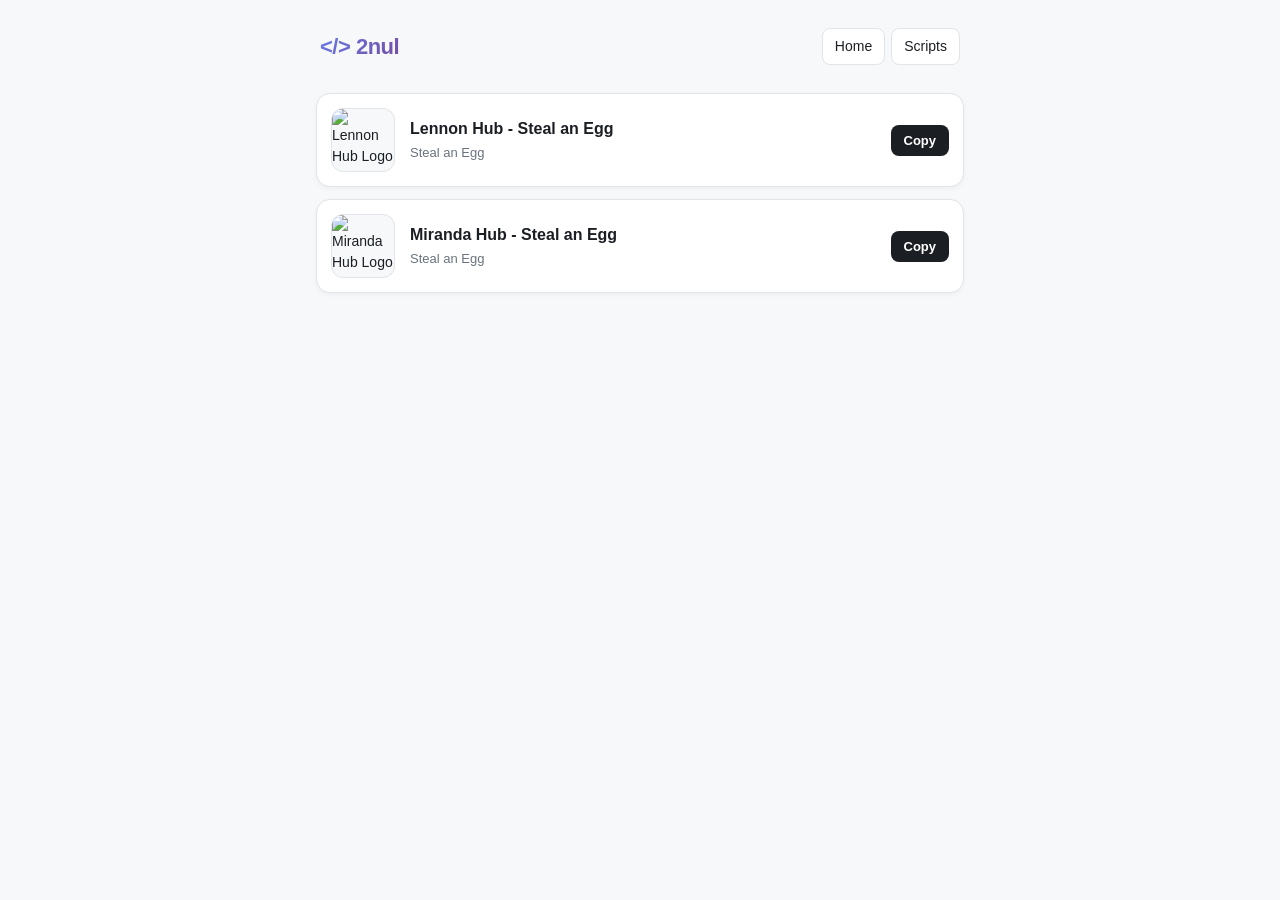
==== scripts.html @ 5e8f92f2 "Create scripts.html" ====
<!DOCTYPE html>
<html>
<head>
<meta http-equiv="Content-Type" content="text/html; charset=UTF-8">

<meta name="color-scheme" content="light dark">
<title>Scripts - 2nul's script repository</title>

<script src="https://cdn.jsdelivr.net/npm/sweetalert2@11"></script>

<style>
:root {
  --gradient-main: linear-gradient(135deg, #667eea, #764ba2);
  --text: #1B1F23;
  --muted: #6A737D;
  --border: #E1E4E8;
  --card: #FFFFFF;
  --bg: #F6F8FA;
  --transition: 0.2s ease;
}

* {
  box-sizing: border-box;
}

body {
  color: var(--text);
  background: var(--bg);
  font-size: 14px;
  font-family: -apple-system, "Segoe UI", Helvetica, Arial, sans-serif;
  line-height: 1.5;
  max-width: 680px;
  margin: 28px auto;
  padding: 0 16px;
}

.navbar {
  display: flex;
  justify-content: space-between;
  align-items: center;
  padding: 0 4px;
  margin-bottom: 28px;
}

.navbar-brand {
  font-size: 22px;
  font-weight: 800;
  letter-spacing: -0.5px;
  text-decoration: none;
  background: var(--gradient-main);
  -webkit-background-clip: text;
  -webkit-text-fill-color: transparent;
  display: flex;
  align-items: center;
  gap: 8px;
  transition: var(--transition);
}

.navbar-brand:hover {
  opacity: 0.75;
}

nav {
  display: flex;
  gap: 6px;
}

nav a {
  color: var(--text);
  text-decoration: none;
  padding: 7px 12px;
  border: 1px solid var(--border);
  border-radius: 8px;
  background: var(--card);
  transition: var(--transition);
}

nav a:hover {
  background: #F0F2F4;
  border-color: #D0D7DE;
}

.scripts {
  display: flex;
  flex-direction: column;
  gap: 12px;
}

.card {
  display: flex;
  align-items: center;
  gap: 15px;
  padding: 14px;
  border: 1px solid var(--border);
  border-radius: 14px;
  background: var(--card);
  box-shadow: 0 2px 5px rgba(27, 31, 35, 0.04);
  transition: transform var(--transition),
              box-shadow var(--transition),
              border-color var(--transition);
}

.card:hover {
  transform: translateY(-2px);
  border-color: #D0D7DE;
  box-shadow: 0 8px 20px rgba(27, 31, 35, 0.08);
}

.script-logo {
  width: 64px;
  height: 64px;
  flex-shrink: 0;
  object-fit: cover;
  border-radius: 12px;
  border: 1px solid var(--border);
  background: #F6F8FA;
}

.card-content {
  flex: 1;
  min-width: 0;
  text-align: left;
}

.script-title {
  font-size: 16px;
  font-weight: 650;
  margin: 0 0 2px;
  color: var(--text);
}

.game {
  color: var(--muted);
  font-size: 13px;
  margin: 0;
}

.copy-btn {
  flex-shrink: 0;
  color: white;
  border: none;
  border-radius: 8px;
  background: #1B1F23;
  padding: 8px 13px;
  cursor: pointer;
  font-size: 13px;
  font-weight: 600;
  font-family: inherit;
  transition: var(--transition);
}

.copy-btn:hover {
  background: #30363D;
  transform: translateY(-1px);
}

.copy-btn:active {
  transform: translateY(0);
}

@media (max-width: 520px) {
  body {
    margin-top: 20px;
  }

  .navbar {
    margin-bottom: 20px;
  }

  .card {
    padding: 12px;
    gap: 12px;
  }

  .script-logo {
    width: 54px;
    height: 54px;
    border-radius: 10px;
  }

  .script-title {
    font-size: 14px;
  }

  .game {
    font-size: 12px;
  }

  .copy-btn {
    padding: 7px 10px;
    font-size: 12px;
  }
}

@media (prefers-color-scheme: dark) {
  :root {
    --text: #C9D1D9;
    --muted: #8B949E;
    --border: #30363D;
    --card: #161B22;
    --bg: #0D1117;
  }

  nav a {
    color: var(--text);
  }

  nav a:hover {
    background: #21262D;
    border-color: #484F58;
  }

  .card {
    box-shadow: 0 2px 5px rgba(0, 0, 0, 0.15);
  }

  .card:hover {
    border-color: #484F58;
    box-shadow: 0 8px 20px rgba(0, 0, 0, 0.25);
  }

  .script-logo {
    border-color: var(--border);
    background: #0D1117;
  }

  .copy-btn {
    background: #F0F2F4;
    color: #1B1F23;
  }

  .copy-btn:hover {
    background: #FFFFFF;
  }
}
</style>
</head>

<body>

<div class="navbar">
  <a href="/" class="navbar-brand">
    &lt;/&gt; 2nul
  </a>

  <nav>
    <a href="/">Home</a>
    <a href="#">Scripts</a>
  </nav>
</div>

<div class="scripts">

  <div class="card">
    <img
      class="script-logo"
      src="https://scriptblox.com/images/script/0-1760880701392.jpg"
      alt="Lennon Hub Logo"
    >

    <div class="card-content">
      <h2 class="script-title">Lennon Hub - Steal an Egg</h2>
      <p class="game">Steal an Egg</p>
    </div>

    <button
      class="copy-btn"
      onclick="copyScript('loadstring(game:HttpGet(&quot;https://rbsc.pages.dev/LennonHub-StealAnEgg.txt&quot;))()')"
    >
      Copy
    </button>
  </div>

  <div class="card">
    <img
      class="script-logo"
      src="https://stealaneggscripts.com/assets/miranda-hub-steal-an-egg-script-gui.webp"
      alt="Miranda Hub Logo"
    >

    <div class="card-content">
      <h2 class="script-title">Miranda Hub - Steal an Egg</h2>
      <p class="game">Steal an Egg</p>
    </div>

    <button
      class="copy-btn"
      onclick="copyScript('loadstring(game:HttpGet(&quot;https://rbsc.pages.dev/MirandaHub-StealAnEgg.txt&quot;))()')"
    >
      Copy
    </button>
  </div>

</div>

<script>
function copyScript(script) {
  navigator.clipboard.writeText(script).then(function() {
    Swal.fire({
      icon: 'success',
      title: 'Copied!',
      text: 'The script has been copied to your clipboard !',
      confirmButtonText: 'Ok',
      confirmButtonColor: '#1B1F23'
    });
  });
}
</script>

</body>
</html>
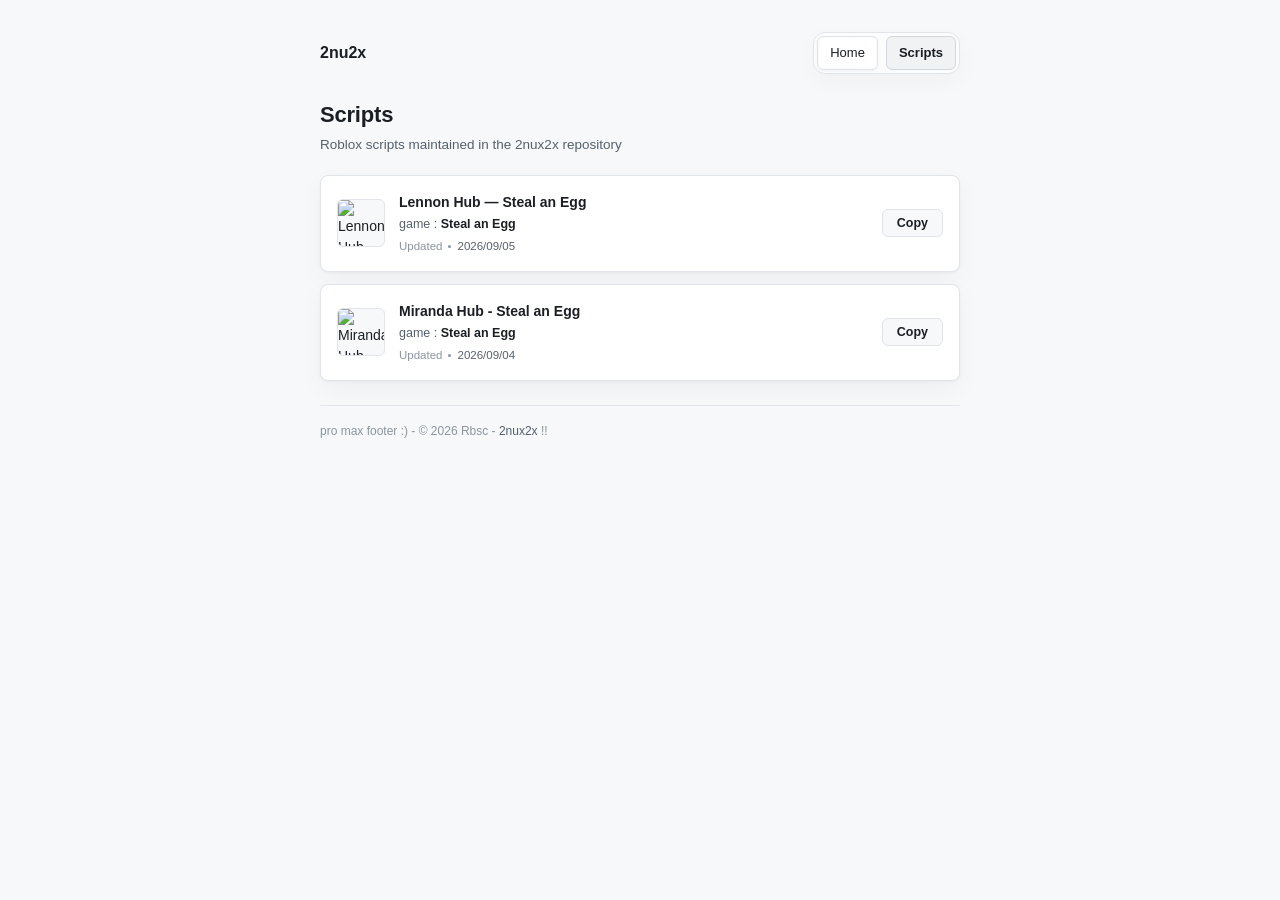
==== commit 380f9483: "feat: simplify UI and update lennonhub - steal an egg script" ====
--- a/scripts.html
+++ b/scripts.html
@@ -1,22 +1,31 @@
+<!--du an kinh khung nhat the gioi da duoc khanh thanh-->
 <!DOCTYPE html>
-<html>
+<html lang="en">
 <head>
-<meta http-equiv="Content-Type" content="text/html; charset=UTF-8">
-
+<meta charset="UTF-8">
+<meta name="viewport" content="width=device-width, initial-scale=1.0">
 <meta name="color-scheme" content="light dark">
-<title>Scripts - 2nul's script repository</title>
+<title>Scripts - 2nu2x team</title>
+<link href="/assets/css/s.style.css" rel="stylesheet" type="text/css">
 
 <script src="https://cdn.jsdelivr.net/npm/sweetalert2@11"></script>
 
 <style>
 :root {
-  --gradient-main: linear-gradient(135deg, #667eea, #764ba2);
-  --text: #1B1F23;
-  --muted: #6A737D;
-  --border: #E1E4E8;
-  --card: #FFFFFF;
-  --bg: #F6F8FA;
-  --transition: 0.2s ease;
+  --bg: #f6f8fa;
+  --surface: #ffffff;
+  --text: #1b1f23;
+  --text-2: #57606a;
+  --text-3: #8c959f;
+  --border: #e1e4e8;
+  --border-hover: #d0d7de;
+  --nav-hover: #f0f2f4;
+  --shadow: 0 1px 3px rgba(27, 31, 35, 0.04), 0 8px 24px rgba(27, 31, 35, 0.04);
+  --radius: 8px;
+  --button-bg: #f6f8fa;
+  --button-hover: #f3f4f6;
+  --button-active: #ebecf0;
+  --green: #2ea043;
 }
 
 * {
@@ -24,213 +33,239 @@
 }
 
 body {
+  margin: 0;
+  min-height: 100vh;
+  display: flex;
+  flex-direction: column;
+  align-items: center;
   color: var(--text);
   background: var(--bg);
+  font-family: -apple-system, BlinkMacSystemFont, "Segoe UI", Helvetica, Arial, sans-serif;
   font-size: 14px;
-  font-family: -apple-system, "Segoe UI", Helvetica, Arial, sans-serif;
   line-height: 1.5;
-  max-width: 680px;
-  margin: 28px auto;
-  padding: 0 16px;
-}
-
-.navbar {
-  display: flex;
+  -webkit-font-smoothing: antialiased;
+}
+
+.wrapper {
+  width: min(640px, calc(100% - 32px));
+  margin: 32px auto;
+  display: flex;
+  flex-direction: column;
+}
+
+.header {
+  display: flex;
+  align-items: center;
   justify-content: space-between;
-  align-items: center;
-  padding: 0 4px;
-  margin-bottom: 28px;
-}
-
-.navbar-brand {
+  margin-bottom: 24px;
+}
+
+.brand {
+  color: var(--text);
+  font-size: 16px;
+  font-weight: 650;
+  text-decoration: none;
+}
+
+.nav {
+  display: flex;
+  gap: 8px;
+  margin: 0;
+}
+
+.nav a {
+  color: var(--text);
+  text-decoration: none;
+  padding: 6px 12px;
+  border: 1px solid var(--border);
+  border-radius: 6px;
+  background: var(--surface);
+  font-weight: 500;
+  font-size: 13px;
+  transition: background 0.15s ease, border-color 0.15s ease, color 0.15s ease;
+}
+
+.nav a:hover {
+  background: var(--nav-hover);
+  border-color: var(--border-hover);
+}
+
+.nav a.active {
+  background: var(--nav-hover);
+  border-color: var(--border-hover);
+  font-weight: 600;
+}
+
+.page-header {
+  margin-bottom: 20px;
+}
+
+.page-header h1 {
   font-size: 22px;
-  font-weight: 800;
-  letter-spacing: -0.5px;
-  text-decoration: none;
-  background: var(--gradient-main);
-  -webkit-background-clip: text;
-  -webkit-text-fill-color: transparent;
-  display: flex;
-  align-items: center;
-  gap: 8px;
-  transition: var(--transition);
-}
-
-.navbar-brand:hover {
-  opacity: 0.75;
-}
-
-nav {
-  display: flex;
-  gap: 6px;
-}
-
-nav a {
-  color: var(--text);
-  text-decoration: none;
-  padding: 7px 12px;
-  border: 1px solid var(--border);
-  border-radius: 8px;
-  background: var(--card);
-  transition: var(--transition);
-}
-
-nav a:hover {
-  background: #F0F2F4;
-  border-color: #D0D7DE;
-}
-
-.scripts {
+  font-weight: 650;
+  margin: 0 0 4px;
+  letter-spacing: -0.2px;
+}
+
+.page-header p {
+  margin: 0;
+  color: var(--text-2);
+  font-size: 13.5px;
+}
+
+.script-list {
   display: flex;
   flex-direction: column;
   gap: 12px;
 }
 
-.card {
-  display: flex;
-  align-items: center;
-  gap: 15px;
-  padding: 14px;
+.script {
+  display: grid;
+  grid-template-columns: 48px minmax(0, 1fr) auto;
+  align-items: center;
+  gap: 14px;
+  padding: 16px;
   border: 1px solid var(--border);
-  border-radius: 14px;
-  background: var(--card);
-  box-shadow: 0 2px 5px rgba(27, 31, 35, 0.04);
-  transition: transform var(--transition),
-              box-shadow var(--transition),
-              border-color var(--transition);
-}
-
-.card:hover {
-  transform: translateY(-2px);
-  border-color: #D0D7DE;
-  box-shadow: 0 8px 20px rgba(27, 31, 35, 0.08);
+  border-radius: var(--radius);
+  background: var(--surface);
+  box-shadow: var(--shadow);
 }
 
 .script-logo {
-  width: 64px;
-  height: 64px;
-  flex-shrink: 0;
+  width: 48px;
+  height: 48px;
+  border-radius: 6px;
   object-fit: cover;
-  border-radius: 12px;
   border: 1px solid var(--border);
-  background: #F6F8FA;
-}
-
-.card-content {
-  flex: 1;
+  background: var(--bg);
+}
+
+.script-info {
   min-width: 0;
-  text-align: left;
 }
 
 .script-title {
-  font-size: 16px;
+  margin: 0 0 2px;
+  color: var(--text);
+  font-size: 14px;
   font-weight: 650;
-  margin: 0 0 2px;
-  color: var(--text);
-}
-
-.game {
-  color: var(--muted);
-  font-size: 13px;
+  overflow: hidden;
+  text-overflow: ellipsis;
+  white-space: nowrap;
+}
+
+.script-game {
+  margin: 0 0 4px;
+  color: var(--text-2);
+  font-size: 12.5px;
+}
+
+.script-game b {
+  color: var(--text);
+  font-weight: 550;
+}
+
+.script-meta {
   margin: 0;
+  color: var(--text-3);
+  font-size: 11.5px;
+  display: flex;
+  align-items: center;
+  gap: 6px;
+}
+
+.meta-dot {
+  width: 3px;
+  height: 3px;
+  border-radius: 50%;
+  background: var(--text-3);
+}
+
+.updated-date {
+  color: var(--text-2);
 }
 
 .copy-btn {
-  flex-shrink: 0;
-  color: white;
-  border: none;
-  border-radius: 8px;
-  background: #1B1F23;
-  padding: 8px 13px;
+  padding: 6px 14px;
+  color: var(--text);
+  border: 1px solid var(--border);
+  border-radius: 6px;
+  background: var(--button-bg);
   cursor: pointer;
-  font-size: 13px;
-  font-weight: 600;
-  font-family: inherit;
-  transition: var(--transition);
+  font-size: 12.5px;
+  font-weight: 550;
+  transition: background 0.15s ease, border-color 0.15s ease;
 }
 
 .copy-btn:hover {
-  background: #30363D;
-  transform: translateY(-1px);
+  background: var(--button-hover);
+  border-color: var(--border-hover);
 }
 
 .copy-btn:active {
-  transform: translateY(0);
-}
-
-@media (max-width: 520px) {
-  body {
-    margin-top: 20px;
+  background: var(--button-active);
+}
+
+.copy-btn.copied {
+  background: var(--green);
+  border-color: var(--green);
+  color: #ffffff;
+}
+
+.footer {
+  margin-top: 24px;
+  padding-top: 16px;
+  border-top: 1px solid var(--border);
+  color: var(--text-3);
+  font-size: 12px;
+  display: flex;
+  justify-content: space-between;
+  align-items: center;
+}
+
+.footer a {
+  color: var(--text-2);
+  text-decoration: none;
+}
+
+.footer a:hover {
+  text-decoration: underline;
+}
+
+@media (max-width: 580px) {
+  .script {
+    grid-template-columns: 40px minmax(0, 1fr);
+    gap: 12px;
+    padding: 12px;
   }
-
-  .navbar {
-    margin-bottom: 20px;
+  
+  .script-logo {
+    width: 40px;
+    height: 40px;
   }
 
-  .card {
-    padding: 12px;
-    gap: 12px;
-  }
-
-  .script-logo {
-    width: 54px;
-    height: 54px;
-    border-radius: 10px;
-  }
-
-  .script-title {
-    font-size: 14px;
-  }
-
-  .game {
-    font-size: 12px;
-  }
-
   .copy-btn {
-    padding: 7px 10px;
-    font-size: 12px;
+    grid-column: 2;
+    justify-self: start;
+    padding: 5px 12px;
   }
 }
 
 @media (prefers-color-scheme: dark) {
   :root {
-    --text: #C9D1D9;
-    --muted: #8B949E;
-    --border: #30363D;
-    --card: #161B22;
-    --bg: #0D1117;
-  }
-
-  nav a {
-    color: var(--text);
-  }
-
-  nav a:hover {
-    background: #21262D;
-    border-color: #484F58;
-  }
-
-  .card {
-    box-shadow: 0 2px 5px rgba(0, 0, 0, 0.15);
-  }
-
-  .card:hover {
-    border-color: #484F58;
-    box-shadow: 0 8px 20px rgba(0, 0, 0, 0.25);
-  }
-
-  .script-logo {
-    border-color: var(--border);
-    background: #0D1117;
-  }
-
-  .copy-btn {
-    background: #F0F2F4;
-    color: #1B1F23;
-  }
-
-  .copy-btn:hover {
-    background: #FFFFFF;
+    --bg: #0d1117;
+    --surface: #161b22;
+    --text: #c9d1d9;
+    --text-2: #8b949e;
+    --text-3: #484f58;
+    --border: #30363d;
+    --border-hover: #484f58;
+    --nav-hover: #21262d;
+    --shadow: 0 1px 3px rgba(0, 0, 0, 0.2), 0 8px 24px rgba(0, 0, 0, 0.2);
+    --button-bg: #21262d;
+    --button-hover: #30363d;
+    --button-active: #282e33;
+    --green: #2ea043;
   }
 }
 </style>
@@ -238,74 +273,80 @@
 
 <body>
 
-<div class="navbar">
-  <a href="/" class="navbar-brand">
-    &lt;/&gt; 2nul
-  </a>
-
-  <nav>
-    <a href="/">Home</a>
-    <a href="#">Scripts</a>
-  </nav>
+<div class="wrapper">
+
+  <header class="header">
+    <a href="/" class="brand">2nu2x</a>
+    <nav class="nav">
+      <a href="/">Home</a>
+      <a href="#" class="active">Scripts</a>
+    </nav>
+  </header>
+
+  <section class="page-header">
+    <h1>Scripts</h1>
+    <p>Roblox scripts maintained in the 2nux2x repository</p>
+  </section>
+
+  <main class="script-list">
+
+    <article class="script">
+      <img
+        class="script-logo"
+        src="https://i.postimg.cc/kGqDzLM4/PSHbyn-S7dd6NQy2id-GUj-PT.png"
+        alt="Lennon Hub"
+      >
+      <div class="script-info">
+        <h2 class="script-title">Lennon Hub — Steal an Egg</h2>
+        <p class="script-game">game : <b>Steal an Egg</b></p>
+        <p class="script-meta">
+          Updated
+          <span class="meta-dot"></span>
+          <span class="updated-date" data-updated="2026-09-05">2026-09-05</span>
+        </p>
+      </div>
+      <button
+        class="copy-btn"
+        onclick="copy_script('loadstring(game:HttpGet(&quot;https://rbsc.pages.dev/LennonHub-StealAnEgg.txt&quot;))()', this)"
+      >
+        Copy
+      </button>
+    </article>
+
+    <article class="script">
+      <img
+        class="script-logo"
+        src="https://i.postimg.cc/DzGZZ78S/Miranda-Hub-Script-1024x1024.webp"
+        alt="Miranda Hub"
+      >
+      <div class="script-info">
+        <h2 class="script-title">Miranda Hub - Steal an Egg</h2>
+        <p class="script-game">game : <b>Steal an Egg</b></p>
+        <p class="script-meta">
+          Updated
+          <span class="meta-dot"></span>
+          <span class="updated-date" data-updated="2026-09-04">2026-09-04</span>
+        </p>
+      </div>
+      <button
+        class="copy-btn"
+        onclick="copy_script('loadstring(game:HttpGet(&quot;https://rbsc.pages.dev/MirandaHub-StealAnEgg.txt&quot;))()', this)"
+      >
+        Copy
+      </button>
+    </article>
+
+  </main>
+
+  <footer class="footer">
+    <span>pro max footer :) - &copy; 2026 Rbsc - <a href="//github.com/2nux2x" target="_blank">2nux2x</a> !!</span> 
+    <!--a: thêm copyright vô đây roi nha @@-->
+    <!-- b : cho may cai assets ra rieng ddi-->
+    <!--a:uuuuuu-->
+  </footer>
+
 </div>
 
-<div class="scripts">
-
-  <div class="card">
-    <img
-      class="script-logo"
-      src="https://scriptblox.com/images/script/0-1760880701392.jpg"
-      alt="Lennon Hub Logo"
-    >
-
-    <div class="card-content">
-      <h2 class="script-title">Lennon Hub - Steal an Egg</h2>
-      <p class="game">Steal an Egg</p>
-    </div>
-
-    <button
-      class="copy-btn"
-      onclick="copyScript('loadstring(game:HttpGet(&quot;https://rbsc.pages.dev/LennonHub-StealAnEgg.txt&quot;))()')"
-    >
-      Copy
-    </button>
-  </div>
-
-  <div class="card">
-    <img
-      class="script-logo"
-      src="https://stealaneggscripts.com/assets/miranda-hub-steal-an-egg-script-gui.webp"
-      alt="Miranda Hub Logo"
-    >
-
-    <div class="card-content">
-      <h2 class="script-title">Miranda Hub - Steal an Egg</h2>
-      <p class="game">Steal an Egg</p>
-    </div>
-
-    <button
-      class="copy-btn"
-      onclick="copyScript('loadstring(game:HttpGet(&quot;https://rbsc.pages.dev/MirandaHub-StealAnEgg.txt&quot;))()')"
-    >
-      Copy
-    </button>
-  </div>
-
-</div>
-
-<script>
-function copyScript(script) {
-  navigator.clipboard.writeText(script).then(function() {
-    Swal.fire({
-      icon: 'success',
-      title: 'Copied!',
-      text: 'The script has been copied to your clipboard !',
-      confirmButtonText: 'Ok',
-      confirmButtonColor: '#1B1F23'
-    });
-  });
-}
-</script>
-
+<script src="/assets/js/s.js"></script>
 </body>
-</html>
+</html>
--- a/assets/css/s.style.css
+++ b/assets/css/s.style.css
@@ -0,0 +1,316 @@
+:root {
+  --bg: #f8f8fa;
+  --bg-2: #f1f1f4;
+  --surface: rgba(255, 255, 255, 0.85);
+  --surface-solid: #ffffff;
+  --surface-hover: rgba(255, 255, 255, 1);
+
+  --text: #0d0d12;
+  --text-2: #5f5f6b;
+  --text-3: #9494a0;
+
+  --border: rgba(15, 15, 20, 0.08);
+  --border-hover: rgba(15, 15, 20, 0.16);
+
+  --accent: #f24e39;
+  --accent-soft: rgba(242, 78, 57, 0.08);
+
+  --shadow-1:
+    0 1px 3px rgba(0, 0, 0, 0.02),
+    0 8px 24px rgba(0, 0, 0, 0.03);
+
+  --shadow-2:
+    0 4px 12px rgba(0, 0, 0, 0.04),
+    0 20px 40px rgba(0, 0, 0, 0.07);
+
+  --radius-sm: 8px;
+  --radius-md: 12px;
+  --radius-lg: 16px;
+
+  --ease: cubic-bezier(0.16, 1, 0.3, 1);
+}
+
+* {
+  box-sizing: border-box;
+}
+
+html {
+  scroll-behavior: smooth;
+}
+
+body {
+  margin: 0;
+  min-height: 100vh;
+
+  color: var(--text);
+
+  background:
+    radial-gradient(
+      circle at 10% 0%,
+      rgba(242, 78, 57, 0.05),
+      transparent 35rem
+    ),
+    radial-gradient(
+      circle at 90% 90%,
+      rgba(99, 102, 241, 0.04),
+      transparent 35rem
+    ),
+    linear-gradient(135deg, var(--bg), var(--bg-2));
+
+  font-family:
+    -apple-system,
+    BlinkMacSystemFont,
+    "Segoe UI",
+    Roboto,
+    Helvetica,
+    Arial,
+    sans-serif;
+
+  font-size: 13.5px;
+  line-height: 1.5;
+
+  -webkit-font-smoothing: antialiased;
+  overflow-x: hidden;
+}
+
+.icons {
+  position: relative;
+
+  display: flex;
+  justify-content: center;
+  align-items: center;
+
+  margin: 0 0 28px;
+}
+
+.icons img {
+  display: block;
+
+  width: 96px !important;
+  height: 96px !important;
+
+  object-fit: cover;
+
+  border-radius: var(--radius-lg);
+  border: 1px solid var(--border);
+
+  background: var(--bg-2);
+
+  box-shadow: var(--shadow-1);
+
+  transition:
+    transform 0.25s var(--ease),
+    box-shadow 0.25s ease;
+}
+
+.icons img:hover {
+  transform: translateY(-2px) scale(1.02);
+  box-shadow: var(--shadow-2);
+}
+
+nav {
+  display: flex;
+  align-items: center;
+  justify-content: center;
+
+  gap: 2px;
+
+  width: fit-content;
+
+  margin: 0 auto 28px;
+  padding: 3px;
+
+  border: 1px solid var(--border);
+  border-radius: var(--radius-md);
+
+  background: rgba(255, 255, 255, 0.6);
+
+  backdrop-filter: blur(16px);
+  -webkit-backdrop-filter: blur(16px);
+
+  box-shadow: var(--shadow-1);
+}
+
+nav a {
+  position: relative;
+
+  display: flex;
+  align-items: center;
+
+  min-height: 30px;
+
+  padding: 0 12px;
+
+  color: var(--text-2);
+
+  border: 0;
+  border-radius: 9px;
+
+  background: transparent;
+
+  font-size: 12px;
+  font-weight: 600;
+
+  text-decoration: none;
+
+  transition:
+    color 0.15s ease,
+    background 0.15s ease;
+}
+
+nav a:hover {
+  color: var(--text);
+  background: rgba(0, 0, 0, 0.03);
+}
+
+nav a:first-child {
+  color: var(--text);
+  background: var(--surface-solid);
+
+  box-shadow:
+    0 1px 3px rgba(0, 0, 0, 0.05),
+    inset 0 0 0 1px rgba(0, 0, 0, 0.02);
+}
+
+.box {
+  position: relative;
+
+  width: min(100%, 640px);
+
+  margin: 0 auto;
+  padding: 32px 24px;
+
+  border: 1px solid var(--border);
+  border-radius: var(--radius-lg);
+
+  background: var(--surface);
+
+  backdrop-filter: blur(16px);
+  -webkit-backdrop-filter: blur(16px);
+
+  box-shadow: var(--shadow-1);
+
+  text-align: center;
+
+  transition:
+    transform 0.25s var(--ease),
+    border-color 0.25s ease,
+    box-shadow 0.25s ease,
+    background 0.25s ease;
+}
+
+.box:hover {
+  transform: translateY(-2px);
+
+  border-color: var(--border-hover);
+  background: var(--surface-hover);
+
+  box-shadow: var(--shadow-2);
+}
+
+.box h2 {
+  margin: 0 0 6px;
+
+  color: var(--text);
+
+  font-size: clamp(24px, 5vw, 32px);
+  font-weight: 800;
+
+  letter-spacing: -1px;
+}
+
+.box span {
+  display: block;
+
+  margin: 0;
+
+  color: var(--text-2);
+
+  font-size: 13.5px;
+}
+
+@media (max-width: 600px) {
+  body {
+    padding: 0 12px;
+  }
+
+  .icons {
+    margin-bottom: 20px;
+  }
+
+  .icons img {
+    width: 80px !important;
+    height: 80px !important;
+  }
+
+  nav {
+    margin-bottom: 20px;
+  }
+
+  .box {
+    padding: 28px 18px;
+  }
+
+  .box h2 {
+    font-size: 23px;
+    letter-spacing: -0.6px;
+  }
+}
+
+@media (prefers-color-scheme: dark) {
+  :root {
+    --bg: #0c0c0f;
+    --bg-2: #131317;
+
+    --surface: rgba(22, 22, 26, 0.75);
+    --surface-solid: #19191e;
+    --surface-hover: rgba(27, 27, 32, 0.9);
+
+    --text: #f3f3f6;
+    --text-2: #9b9ba6;
+    --text-3: #5f5f6b;
+
+    --border: rgba(255, 255, 255, 0.06);
+    --border-hover: rgba(255, 255, 255, 0.12);
+
+    --accent: #ff5c47;
+    --accent-soft: rgba(255, 92, 71, 0.12);
+
+    --shadow-1:
+      0 1px 3px rgba(0, 0, 0, 0.2),
+      0 10px 30px rgba(0, 0, 0, 0.2);
+
+    --shadow-2:
+      0 4px 16px rgba(0, 0, 0, 0.3),
+      0 20px 40px rgba(0, 0, 0, 0.4);
+  }
+
+  nav {
+    background: rgba(20, 20, 24, 0.6);
+  }
+
+  nav a:hover {
+    background: rgba(255, 255, 255, 0.04);
+  }
+
+  nav a:first-child {
+    background: #202026;
+
+    box-shadow:
+      0 1px 3px rgba(0, 0, 0, 0.2),
+      inset 0 0 0 1px rgba(255, 255, 255, 0.04);
+  }
+}
+
+@media (prefers-reduced-motion: reduce) {
+  html {
+    scroll-behavior: auto;
+  }
+
+  *,
+  *::before,
+  *::after {
+    transition: none !important;
+    animation: none !important;
+  }
+}
